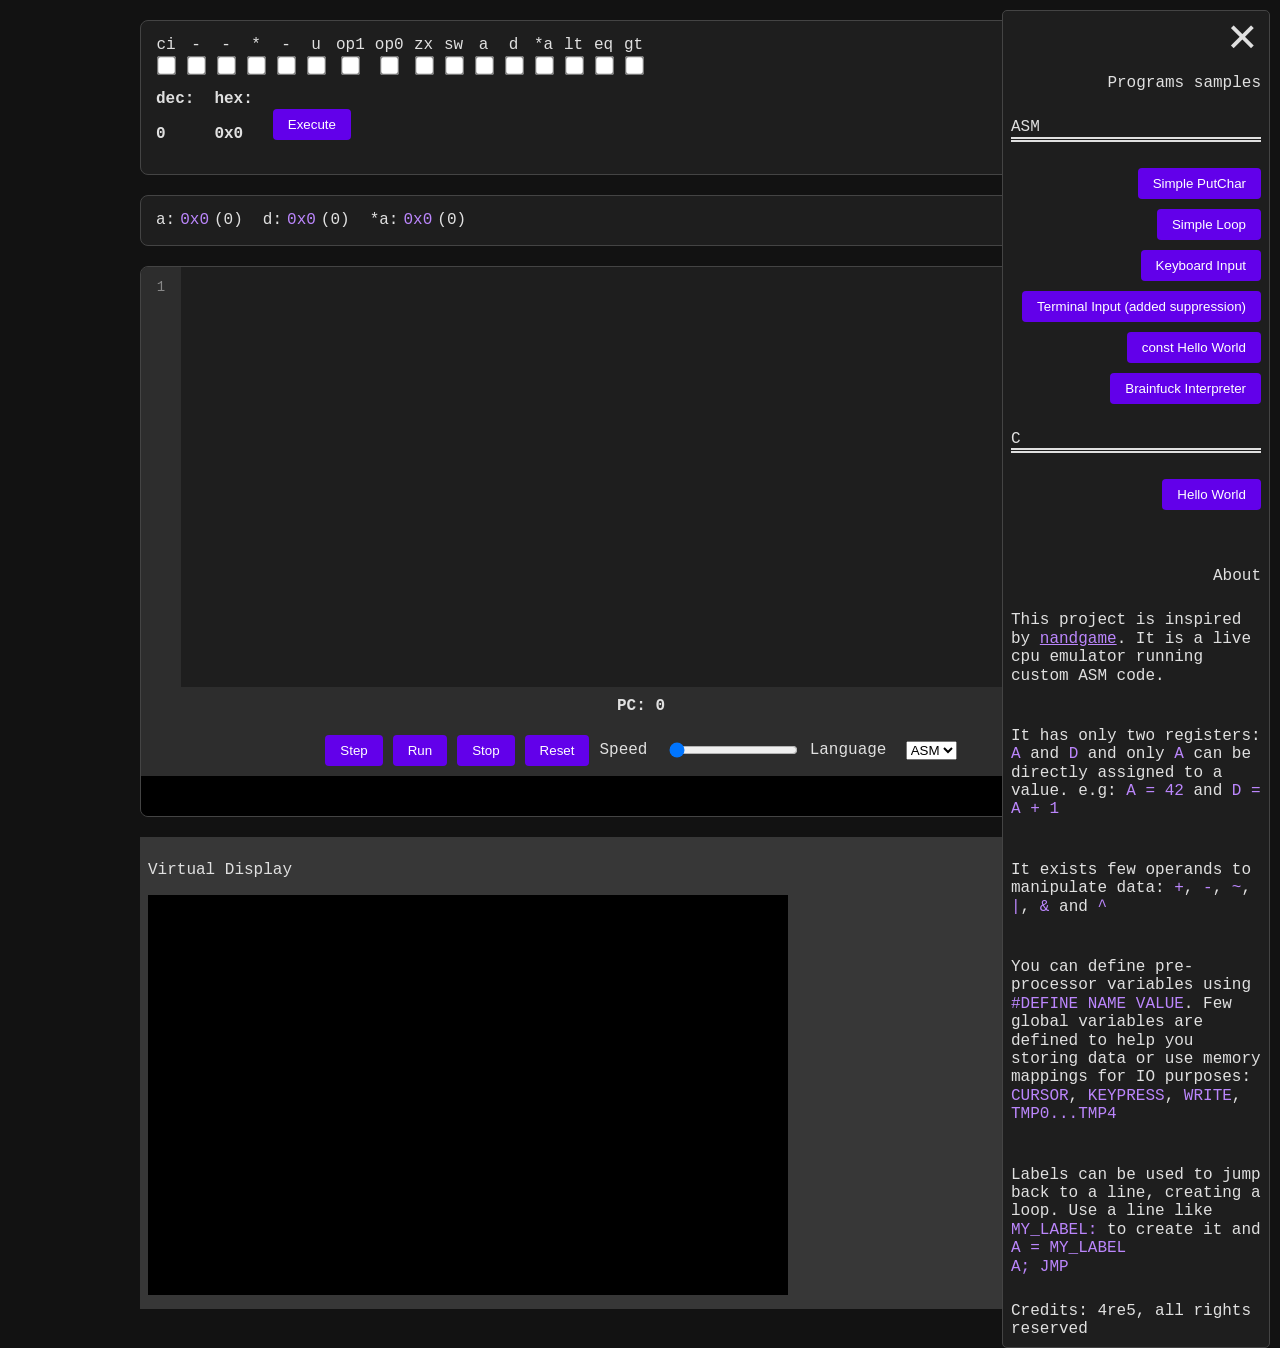
==== index.html @ a8ddbbe0 "added exemples & cleaned+optimized code" ====
<!DOCTYPE html>
<html lang="en">
<head>
    <meta charset="UTF-8">
    <meta name="viewport" content="width=device-width, initial-scale=1.0">
    <title>Emulator</title>
    <link rel="stylesheet" href="styles.css">
    <link rel="stylesheet" href="https://fonts.googleapis.com/css2?family=Inter:wght@100;200;300;400;500;600;700;800;900&amp;display=swap" data-tag="font">
</head>
<body>
    <noscript>Please enable JavaScript in order to access this page</noscript>
    <div class="emulator-container">
        <div class="control-panel">
            <div class="binary-switches" onclick="viewUpdate()">
                <!-- Switches with labels -->
                <div class="switch"><span>ci</span><input type="checkbox"></div>
                <div class="switch"><span>-</span><input type="checkbox"></div>
                <div class="switch"><span>-</span><input type="checkbox"></div>
                <div class="switch"><span>*</span><input type="checkbox"></div>
                <div class="switch"><span>-</span><input type="checkbox"></div>
                <div class="switch"><span>u</span><input type="checkbox"></div>
                <div class="switch"><span>op1</span><input type="checkbox"></div>
                <div class="switch"><span>op0</span><input type="checkbox"></div>
                <div class="switch"><span>zx</span><input type="checkbox"></div>
                <div class="switch"><span>sw</span><input type="checkbox"></div>
                <div class="switch"><span>a</span><input type="checkbox"></div>
                <div class="switch"><span>d</span><input type="checkbox"></div>
                <div class="switch"><span>*a</span><input type="checkbox"></div>
                <div class="switch"><span>lt</span><input type="checkbox"></div>
                <div class="switch"><span>eq</span><input type="checkbox"></div>
                <div class="switch"><span>gt</span><input type="checkbox"></div>
            </div>
            <div class="output-display">
                <span>dec: <p id="decimal_result">0</p></span>
                <span>hex: <p id="hexadecimal_result">0x0</p></span>
                <button class="btn" onclick="asm_exec_opcode(result)">Execute</button>
            </div>
        </div>

        <div class="registers-panel">
            <div class="register"><span>a:</span> <p>0x0</p><span>(0)</span></div>
            <div class="register"><span>d:</span> <p>0x0</p><span>(0)</span></div>
            <div class="register"><span>*a:</span> <p>0x0</p><span>(0)</span></div>
        </div>

        <div class="code-editor-container">
            <div class="code-editor-div">
                <div class="line-numbers" id="asm_line_numbers"></div>
                <textarea class="code-editor" id="asm_code_editor" autocomplete="on" oninput="editRom()" name="asmcode" spellcheck="false"></textarea>
                <div class="line-numbers" id="c_line_numbers"></div>
                <textarea class="code-editor" id="c_code_editor"   autocomplete="on" oninput="editRom()" name="ccode" spellcheck="false"></textarea>
            </div>
            
            <div class="pc-display">PC: <span id="pc_num">0</span></div>
            <div class="controls">
                <button class="btn" onclick="stepExec()">Step</button>
                <button class="btn" onclick="run()">Run</button>
                <button class="btn" onclick="stop()">Stop</button>
                <button class="btn" onclick="reset()">Reset</button>
                <label style="align-items: center; display: flex;">Speed &nbsp<input id="runSpeedController" type="range" min="0" max="250" value="0"></label>
                <label>Language &nbsp<select id="language_selector" onclick="detectLanguage()"><option itemid="0">ASM</option><option itemid="1">C</option></select></label>
            </div>
            <div class="error_view">
            </div>
        </div>

		<div class="terminal">
			<p>Virtual Display</p>
			<canvas id="terminal_screen" width="640" height="480" onclick="document.getElementById('terminal_input').focus()"></canvas>
            <input id="terminal_input">
		</div>
        
    </div>

    <div class="exemples_dropdown">
        <span class="exemples_cross" onclick="toggle_samples()">&#10005;</span>
        <span>Programs samples</span>
        <p class="title">ASM</p>
        <button class="btn" onclick="load_sample('simple_putchar.asm')">Simple PutChar</button>
        <button class="btn" onclick="load_sample('loop_character_write.asm')">Simple Loop</button>
        <button class="btn" onclick="load_sample('keyboard_input.asm')">Keyboard Input</button>
        <button class="btn" onclick="load_sample('terminal_input.asm')">Terminal Input (added suppression)</button>
        <button class="btn" onclick="load_sample('constants.asm')">const Hello World</button>
        <button class="btn" onclick="load_sample('brainfuck.asm')">Brainfuck Interpreter</button>
        <p class="title">C</p>
        <button class="btn" onclick="load_sample('hello_world.c')">Hello World</button>
        <br>
        <br>
        <span>About</span>
        <p>This project is inspired by <a href="https://nandgame.com/">nandgame</a>. It is a live cpu emulator running custom ASM code.</p>
        <p>It has only two registers: <span>A</span> and <span>D</span> and only <span>A</span> can be directly assigned to a value. e.g: <span>A = 42</span> and <span>D = A + 1</span></p>
        <p>It exists few operands to manipulate data: <span>+</span>, <span>-</span>, <span>~</span>, <span>|</span>, <span>&</span> and <span>^</span></p>
        <p>You can define pre-processor variables using <span>#DEFINE NAME VALUE</span>. Few global variables are defined to help you storing data or use memory mappings for IO purposes: <span>CURSOR</span>, <span>KEYPRESS</span>, <span>WRITE</span>, <span>TMP0...TMP4</span></p>
        <p>Labels can be used to jump back to a line, creating a loop. Use a line like <span>MY_LABEL:</span> to create it and <span>A = MY_LABEL<br>A; JMP</span></p>
        <span>Credits: 4re5, all rights reserved</span>
    </div>

    <script src="./src/utils.js"></script>
    <script src="src/main.js"></script>
    <script src="./src/c_compiler.js"></script>
    <script src="./src/terminal.js"></script>
    
    <script src="./src/script.js"></script>
</body>
</html>
---- styles.css ----
body {
    font-family: 'Courier New', monospace;
    background: #121212;
    color: #e0e0e0;
    margin: 0;
    padding: 20px;

    font-weight: 400;
    font-style: normal;
    text-decoration: none;
    text-transform: none;
    letter-spacing: normal;
    line-height: 1.15;
}

.exemples_dropdown {
    position: absolute;
    overflow-y: hidden;
    right: 10px;
    top: 10px;
    background-color: #1e1e1e;
    border-radius: 5px;
    border-color: #444;
    border-width: 1px;
    border-style: solid;
    width: auto;
    height: auto;
    display: flex;
    flex-direction: column;
    padding: 8px;
    align-items: end;
    gap: 10px;
    z-index: 9999;
    transition: scale(1);
    max-width: 250px;

    .exemples_cross {
        width: 35px;
        height: 35px;
        font-size: 39px;
        cursor: pointer;
        margin-bottom: 10px;
    }

    .title {
        width: 100%;
        border-bottom: 5px double;
    }

    p {
        span {
            color: #bb86fc;
        }
    }
}

a {
    color: #bb86fc;
}

.terminal {
	background-color: #373737;
	padding: 8px;

    input {
        position: absolute;
        width: 1px;
        height: 1px;
        padding: 0;
        margin: -1px;
        overflow: hidden;
        clip: rect(0, 0, 0, 0);
        white-space: nowrap;
        border: 0;
        opacity: 0;
    }
}

.emulator-container {
    display: grid;
    grid-template-rows: auto 1fr;
    gap: 20px;
    max-width: 1000px;
    margin: 0 auto;
}

.control-panel {
    background: #1e1e1e;
    padding: 15px;
    border-radius: 8px;
    border: 1px solid #444;
}

.binary-switches {
    display: flex;
    gap: 10px;
    flex-wrap: wrap;
    margin-bottom: 15px;
}

.switch {
    display: flex;
    flex-direction: column;
    align-items: center;
}

.switch input {
    margin-top: 5px;
    transform: scale(1.5);
}

.output-display {
    display: flex;
    gap: 20px;
    align-items: center;
}

.output-display span {
    font-weight: bold;
}

.btn {
    background: #6200ea;
    color: white;
    border: none;
    padding: 8px 15px;
    border-radius: 4px;
    cursor: pointer;
    transition: background 0.2s;
}

.btn:hover {
    background: #7c4dff;
}

.registers-panel {
    display: flex;
    gap: 20px;
    background: #1e1e1e;
    padding: 15px;
    border-radius: 8px;
    border: 1px solid #444;
}

.register {
    display: flex;
    gap: 5px;
    align-items: center;
}

.register p {
    color: #bb86fc;
    margin: 0;
}

.code-editor-container {
    position: relative;
    border-radius: 8px;
    background: #1e1e1e;
    width: 100%;
    display: flex;
    border: 1px solid #444;
    overflow: hidden;
    flex-direction: column;
}

.line-numbers {
    overflow: hidden;
    flex-shrink: 0;
    /* position: absolute; */
    height: 100%;
    left: 0;
    top: 0;
    width: 40px;
    padding: 10px 0;
    text-align: center;
    background: #2d2d2d;
    color: #888;
    line-height: 1.5;
    font-size: 14px;
    user-select: none;
}

.code-editor-div {
    display: flex;
    flex-direction: row;
    width: 100%;
}

.code-editor {
    width: 50%;
    height: 400px;
    padding: 10px 0 10px 10px;
    background: #1e1e1e;
    color: #e0e0e0;
    border: none;
    font-family: inherit;
    font-size: 14px;
    line-height: 1.5;
    resize: none;
    outline: none;
}

.pc-display {
    padding: 10px;
    background: #2d2d2d;
    text-align: center;
    font-weight: bold;
}

.controls {
    display: flex;
    justify-content: center;
    gap: 10px;
    padding: 10px;
    background: #2d2d2d;

    label {
        align-items: center;
        display: flex;
    }
}

.error_view {
    width: -webkit-fill-available;
    padding: 20px;
    background-color: black;
}

.highlight-line {
    background: rgba(98, 0, 234, 0.2);
    border-left: 3px solid #6200ea;
}
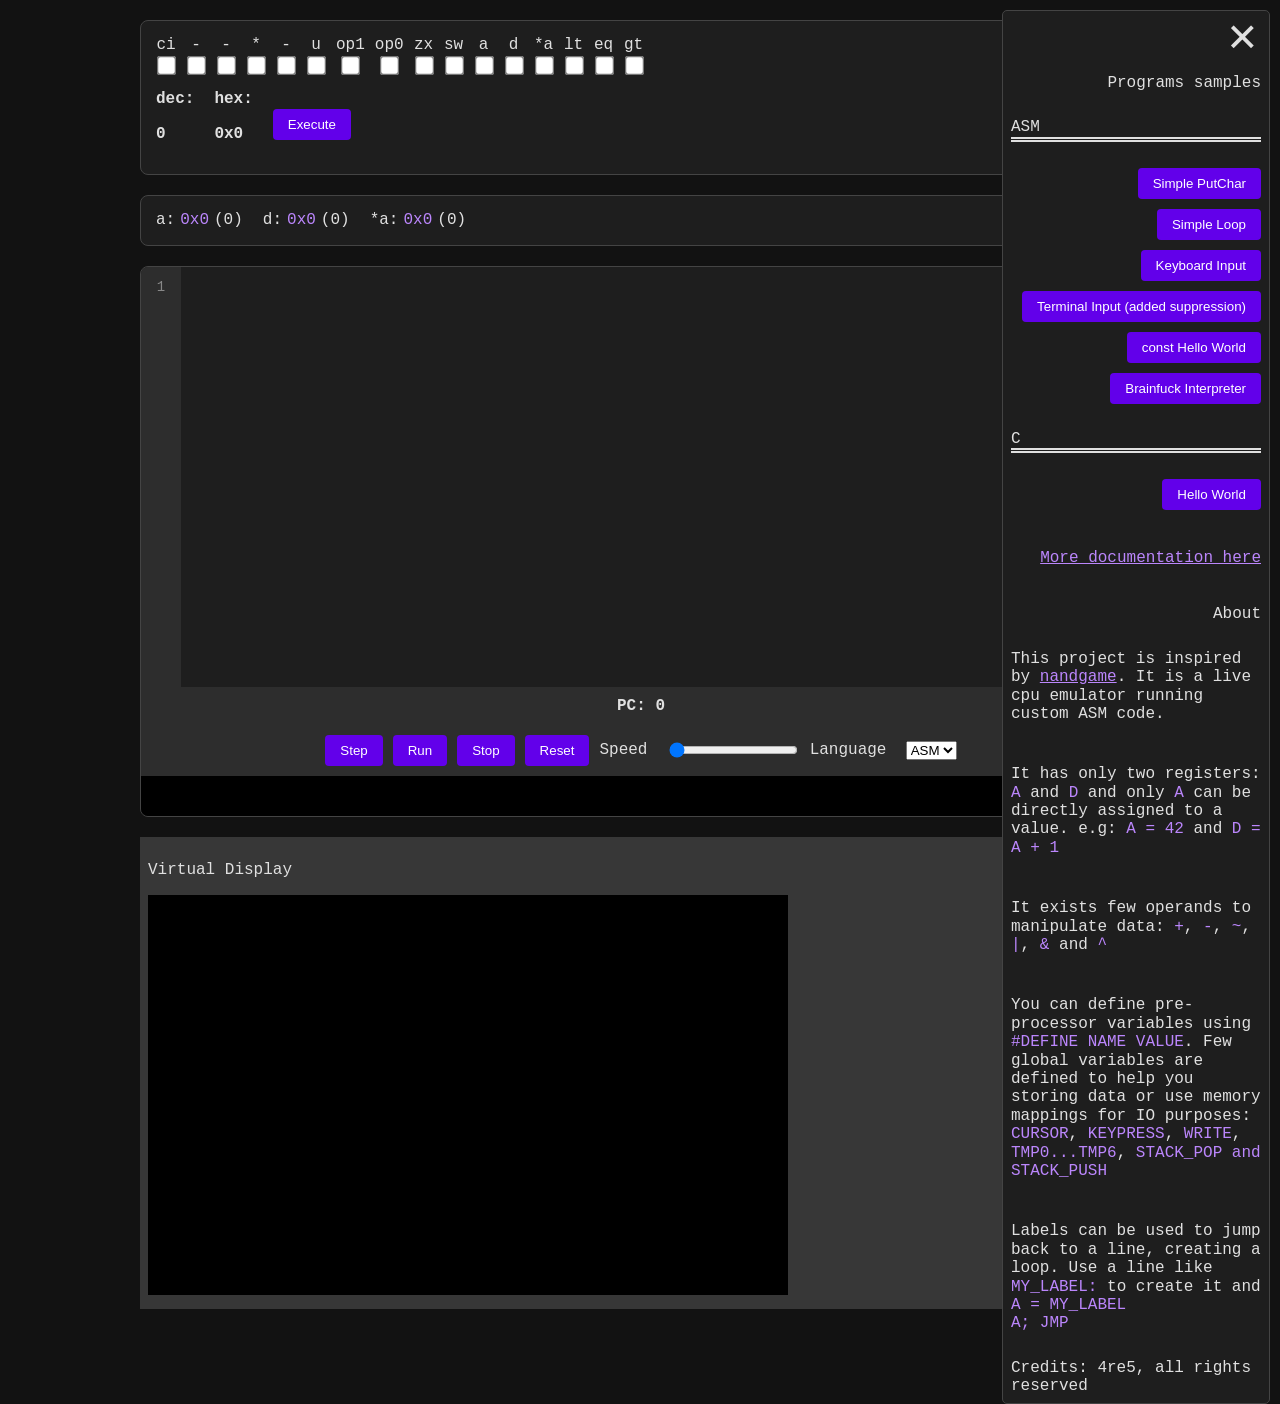
==== commit 35035989: "added stack and returns support in asm" ====
--- a/index.html
+++ b/index.html
@@ -85,12 +85,13 @@
         <p class="title">C</p>
         <button class="btn" onclick="load_sample('hello_world.c')">Hello World</button>
         <br>
+        <a href="./README.md">More documentation here</a>
         <br>
         <span>About</span>
         <p>This project is inspired by <a href="https://nandgame.com/">nandgame</a>. It is a live cpu emulator running custom ASM code.</p>
         <p>It has only two registers: <span>A</span> and <span>D</span> and only <span>A</span> can be directly assigned to a value. e.g: <span>A = 42</span> and <span>D = A + 1</span></p>
         <p>It exists few operands to manipulate data: <span>+</span>, <span>-</span>, <span>~</span>, <span>|</span>, <span>&</span> and <span>^</span></p>
-        <p>You can define pre-processor variables using <span>#DEFINE NAME VALUE</span>. Few global variables are defined to help you storing data or use memory mappings for IO purposes: <span>CURSOR</span>, <span>KEYPRESS</span>, <span>WRITE</span>, <span>TMP0...TMP4</span></p>
+        <p>You can define pre-processor variables using <span>#DEFINE NAME VALUE</span>. Few global variables are defined to help you storing data or use memory mappings for IO purposes: <span>CURSOR</span>, <span>KEYPRESS</span>, <span>WRITE</span>, <span>TMP0...TMP6</span>, <span>STACK_POP and STACK_PUSH</span></p>
         <p>Labels can be used to jump back to a line, creating a loop. Use a line like <span>MY_LABEL:</span> to create it and <span>A = MY_LABEL<br>A; JMP</span></p>
         <span>Credits: 4re5, all rights reserved</span>
     </div>
@@ -99,6 +100,21 @@
     <script src="src/main.js"></script>
     <script src="./src/c_compiler.js"></script>
     <script src="./src/terminal.js"></script>
+
+    <script src="./src/c_compiler/parser.js"></script>
+    <script src="./src/c_compiler/ast.js"></script>
+    <script src="./src/c_compiler/syntax_checker.js"></script>
+    <script src="./src/c_compiler/lexer.js"></script>
+    <script src="./src/c_compiler/compiler.js"></script>
+
+    <!--<script>
+        compileC(`
+void main(void) {
+    int j = -5;
+    int i = 0;
+    int x = 5 * i + j;
+}`)
+    </script>-->
     
     <script src="./src/script.js"></script>
 </body>
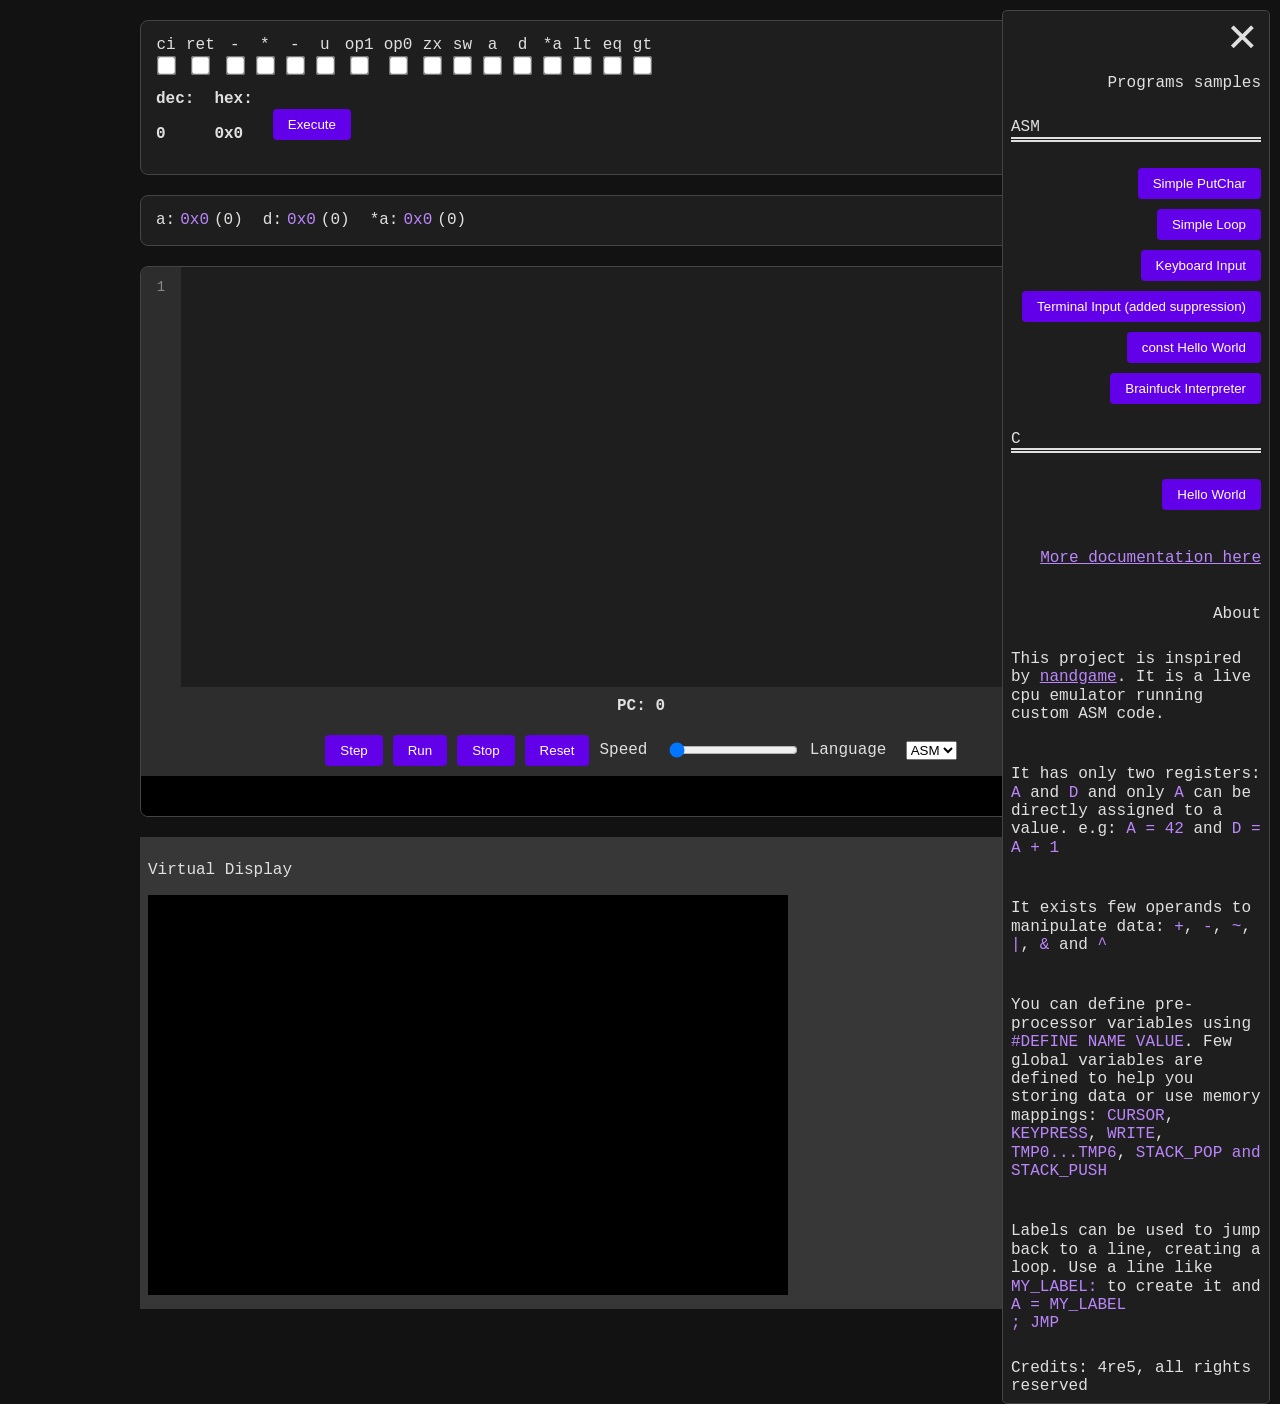
==== commit 1a62bef6: "made execution faster & added returns" ====
--- a/index.html
+++ b/index.html
@@ -14,7 +14,7 @@
             <div class="binary-switches" onclick="viewUpdate()">
                 <!-- Switches with labels -->
                 <div class="switch"><span>ci</span><input type="checkbox"></div>
-                <div class="switch"><span>-</span><input type="checkbox"></div>
+                <div class="switch"><span>ret</span><input type="checkbox"></div>
                 <div class="switch"><span>-</span><input type="checkbox"></div>
                 <div class="switch"><span>*</span><input type="checkbox"></div>
                 <div class="switch"><span>-</span><input type="checkbox"></div>
@@ -91,8 +91,8 @@
         <p>This project is inspired by <a href="https://nandgame.com/">nandgame</a>. It is a live cpu emulator running custom ASM code.</p>
         <p>It has only two registers: <span>A</span> and <span>D</span> and only <span>A</span> can be directly assigned to a value. e.g: <span>A = 42</span> and <span>D = A + 1</span></p>
         <p>It exists few operands to manipulate data: <span>+</span>, <span>-</span>, <span>~</span>, <span>|</span>, <span>&</span> and <span>^</span></p>
-        <p>You can define pre-processor variables using <span>#DEFINE NAME VALUE</span>. Few global variables are defined to help you storing data or use memory mappings for IO purposes: <span>CURSOR</span>, <span>KEYPRESS</span>, <span>WRITE</span>, <span>TMP0...TMP6</span>, <span>STACK_POP and STACK_PUSH</span></p>
-        <p>Labels can be used to jump back to a line, creating a loop. Use a line like <span>MY_LABEL:</span> to create it and <span>A = MY_LABEL<br>A; JMP</span></p>
+        <p>You can define pre-processor variables using <span>#DEFINE NAME VALUE</span>. Few global variables are defined to help you storing data or use memory mappings: <span>CURSOR</span>, <span>KEYPRESS</span>, <span>WRITE</span>, <span>TMP0...TMP6</span>, <span>STACK_POP and STACK_PUSH</span></p>
+        <p>Labels can be used to jump back to a line, creating a loop. Use a line like <span>MY_LABEL:</span> to create it and <span>A = MY_LABEL<br>; JMP</span></p>
         <span>Credits: 4re5, all rights reserved</span>
     </div>
 
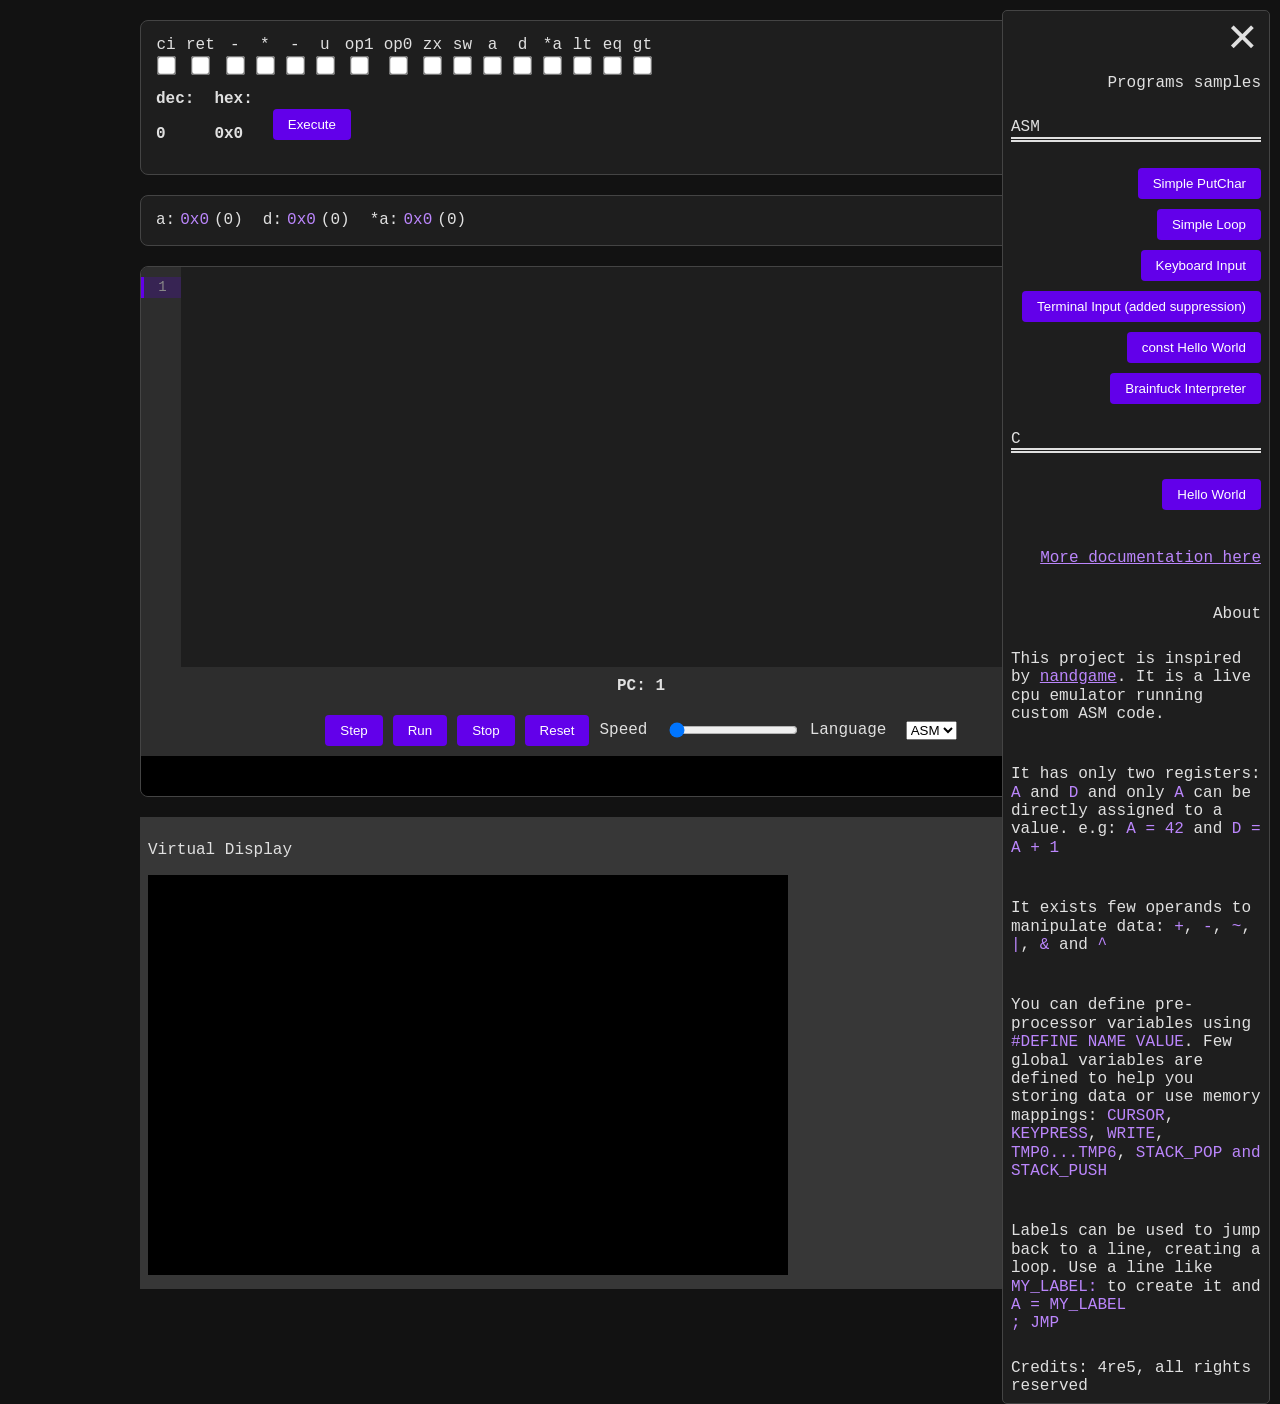
==== commit f6c618d2: "Add files via upload" ====
--- a/index.html
+++ b/index.html
@@ -46,9 +46,15 @@
         <div class="code-editor-container">
             <div class="code-editor-div">
                 <div class="line-numbers" id="asm_line_numbers"></div>
-                <textarea class="code-editor" id="asm_code_editor" autocomplete="on" oninput="editRom()" name="asmcode" spellcheck="false"></textarea>
+                <div class="editor-wrapper" id="asm_editor_wrapper">
+                    <pre class="code-highlight" id="asm_highlight"></pre>
+                    <textarea class="code-editor" id="asm_code_editor" autocomplete="on" oninput="editRom(); updateHighlight();" name="asmcode" spellcheck="false"></textarea>
+                </div>
                 <div class="line-numbers" id="c_line_numbers"></div>
-                <textarea class="code-editor" id="c_code_editor"   autocomplete="on" oninput="editRom()" name="ccode" spellcheck="false"></textarea>
+                <div class="editor-wrapper" id="c_editor_wrapper">
+                    <pre class="code-highlight" id="c_highlight"></pre>
+                    <textarea class="code-editor" id="c_code_editor"   autocomplete="on" oninput="editRom(); updateHighlight();" name="ccode" spellcheck="false"></textarea>
+                </div>
             </div>
             
             <div class="pc-display">PC: <span id="pc_num">0</span></div>
--- a/styles.css
+++ b/styles.css
@@ -11,6 +11,11 @@
     text-transform: none;
     letter-spacing: normal;
     line-height: 1.15;
+}
+
+textarea {
+  tab-size: 2;
+  -moz-tab-size: 2;
 }
 
 .exemples_dropdown {
@@ -187,18 +192,48 @@
     width: 100%;
 }
 
-.code-editor {
+.editor-wrapper {
+    position: relative;
     width: 50%;
     height: 400px;
+    background: #1e1e1e;
+}
+
+.code-editor, .code-highlight {
+    tab-size: 2;
+    -moz-tab-size: 2;
+    width: 100%;
+    height: 100%;
     padding: 10px 0 10px 10px;
-    background: #1e1e1e;
-    color: #e0e0e0;
+    margin: 0;
     border: none;
     font-family: inherit;
     font-size: 14px;
     line-height: 1.5;
+    box-sizing: border-box;
+    white-space: pre;
+    overflow: auto;
+}
+
+.code-editor {
+    position: absolute;
+    top: 0;
+    left: 0;
+    background: transparent;
+    color: transparent;
+    caret-color: #e0e0e0;
+    z-index: 1;
     resize: none;
     outline: none;
+}
+
+.code-highlight {
+    position: absolute;
+    top: 0;
+    left: 0;
+    z-index: 0;
+    pointer-events: none;
+    color: #e0e0e0;
 }
 
 .pc-display {
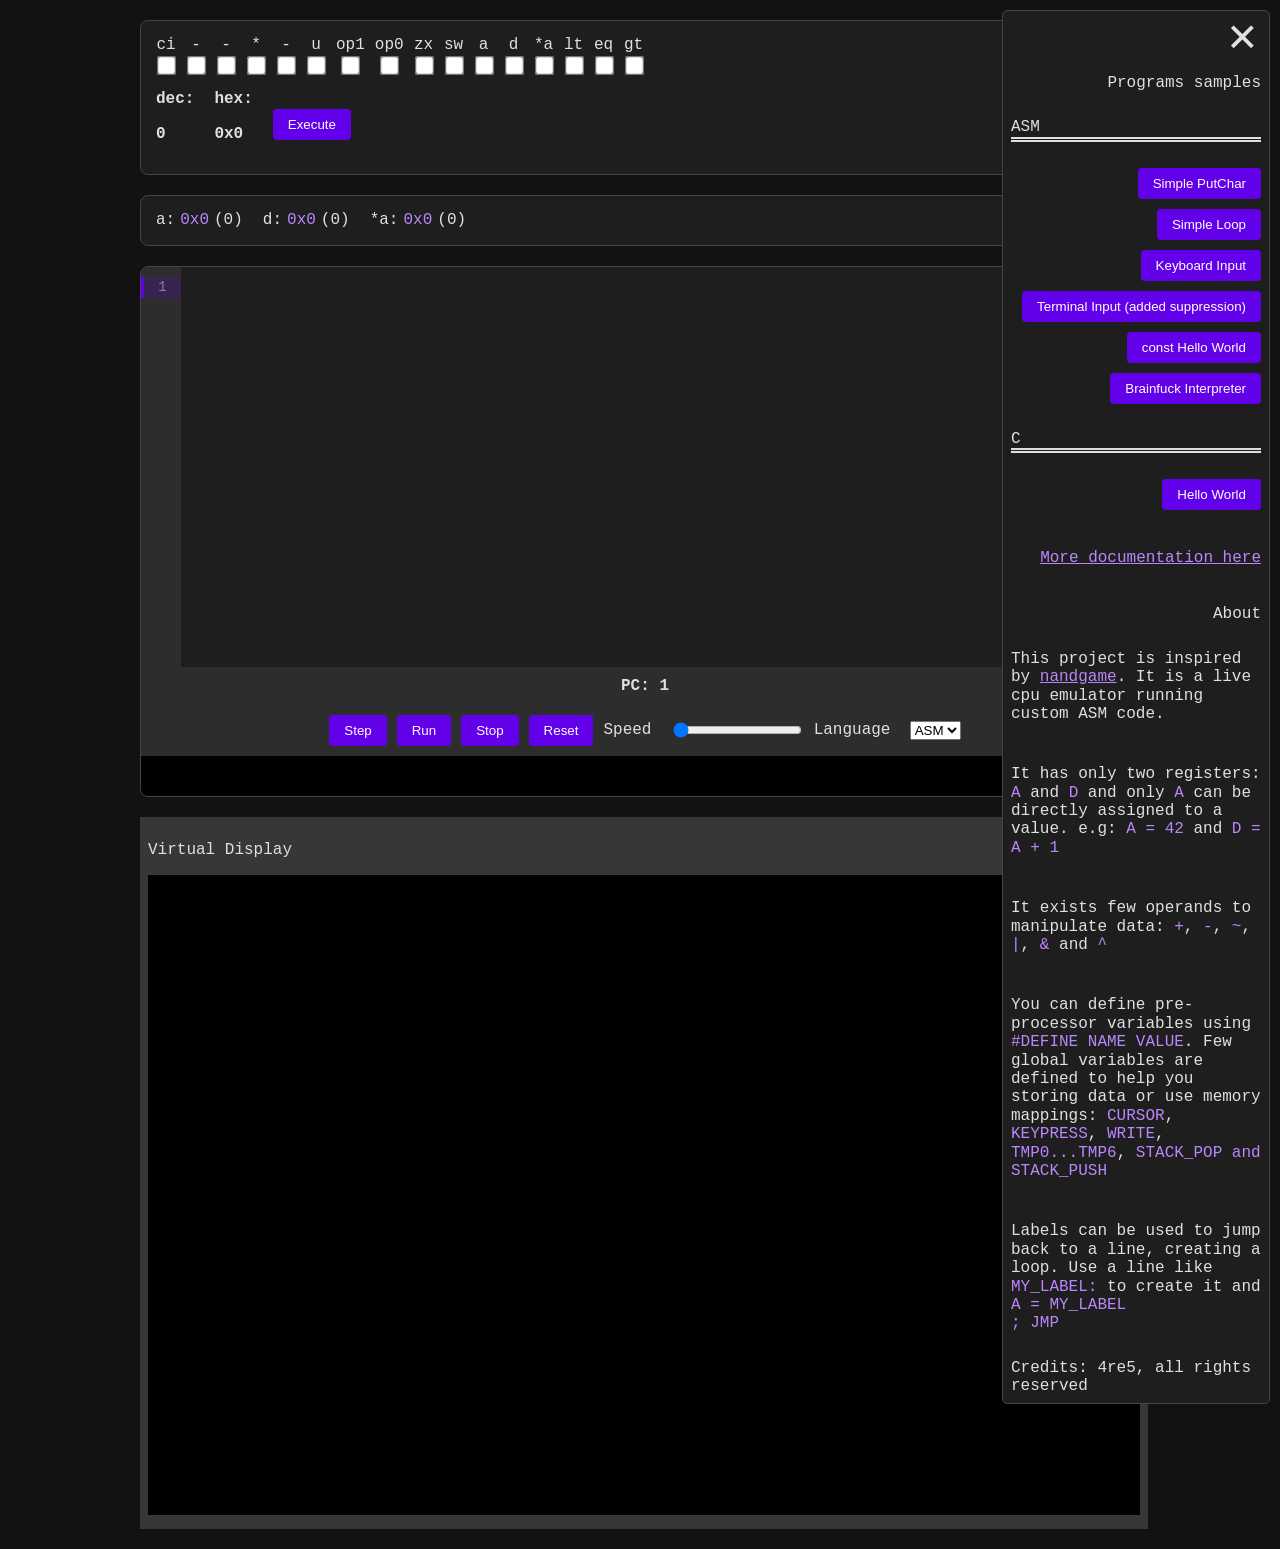
==== commit 292cfda3: "added macros and improved doc" ====
--- a/index.html
+++ b/index.html
@@ -14,7 +14,7 @@
             <div class="binary-switches" onclick="viewUpdate()">
                 <!-- Switches with labels -->
                 <div class="switch"><span>ci</span><input type="checkbox"></div>
-                <div class="switch"><span>ret</span><input type="checkbox"></div>
+                <div class="switch"><span>-</span><input type="checkbox"></div>
                 <div class="switch"><span>-</span><input type="checkbox"></div>
                 <div class="switch"><span>*</span><input type="checkbox"></div>
                 <div class="switch"><span>-</span><input type="checkbox"></div>
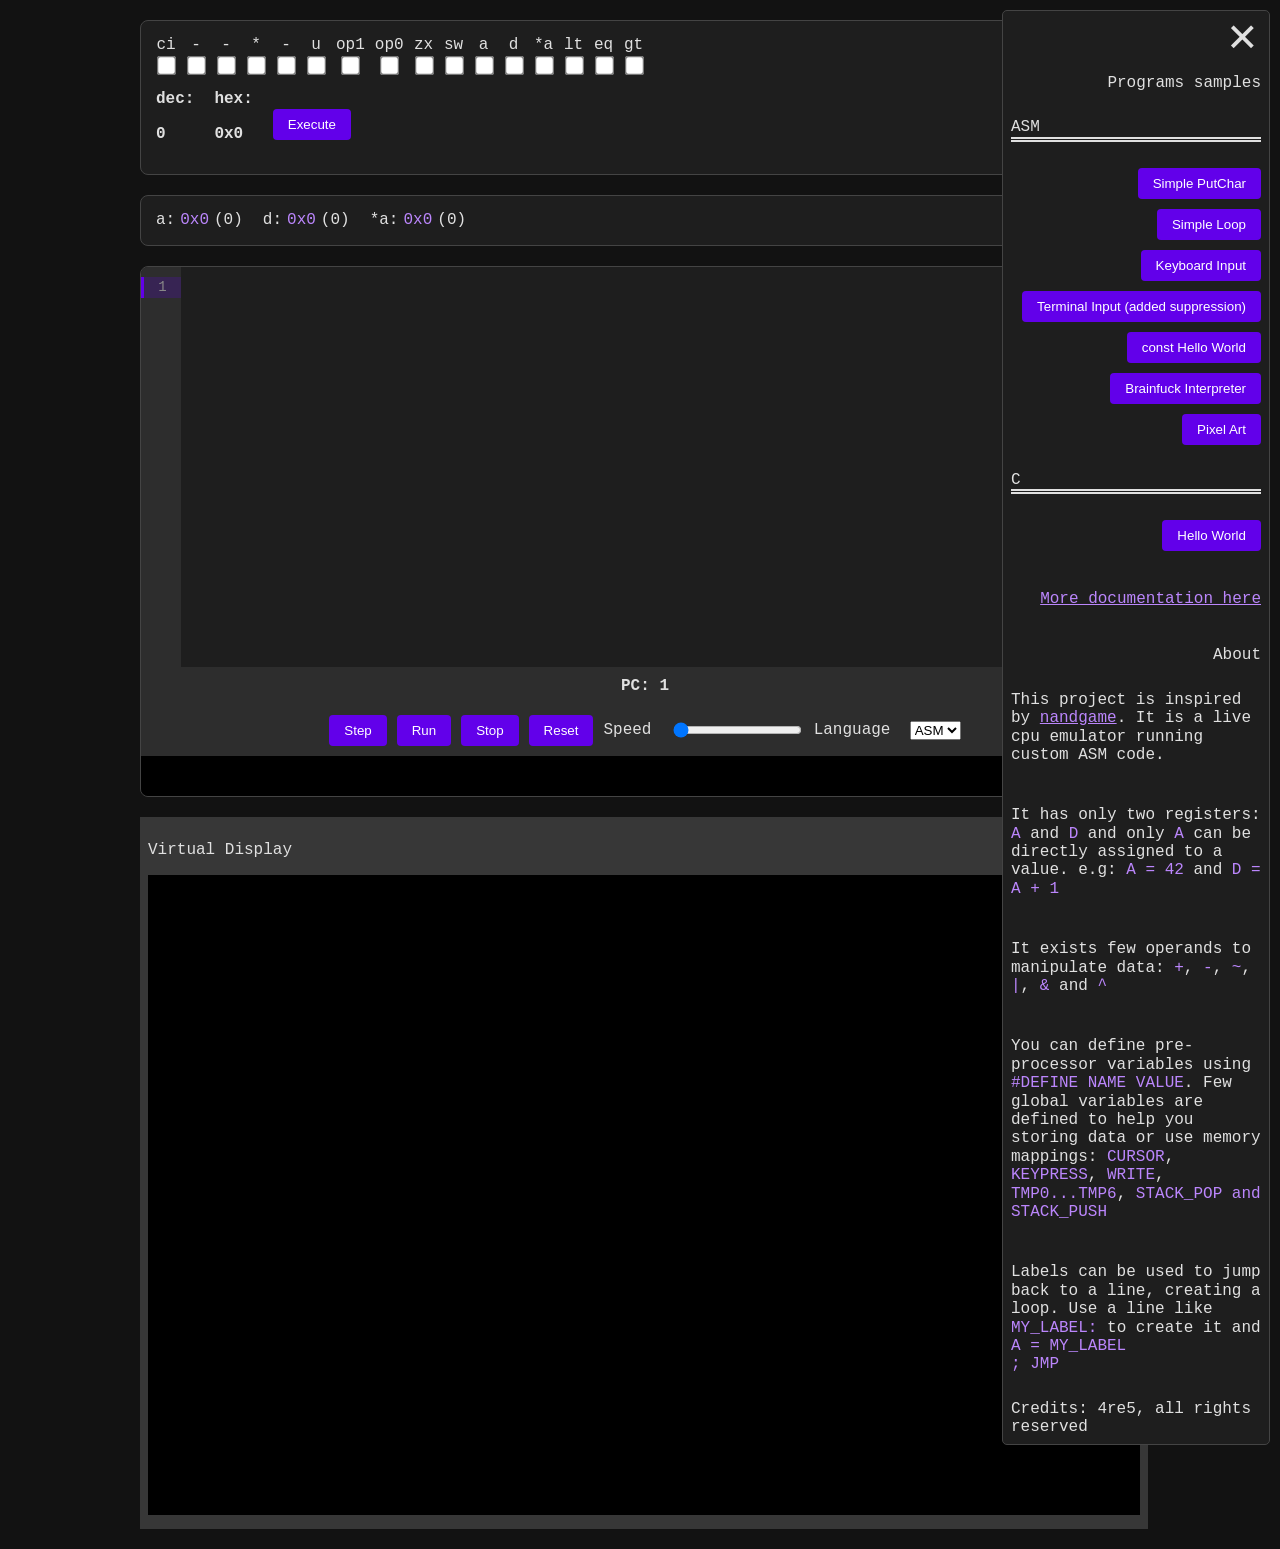
==== commit 995129b0: "Add files via upload" ====
--- a/index.html
+++ b/index.html
@@ -1,127 +1,128 @@
-<!DOCTYPE html>
-<html lang="en">
-<head>
-    <meta charset="UTF-8">
-    <meta name="viewport" content="width=device-width, initial-scale=1.0">
-    <title>Emulator</title>
-    <link rel="stylesheet" href="styles.css">
-    <link rel="stylesheet" href="https://fonts.googleapis.com/css2?family=Inter:wght@100;200;300;400;500;600;700;800;900&amp;display=swap" data-tag="font">
-</head>
-<body>
-    <noscript>Please enable JavaScript in order to access this page</noscript>
-    <div class="emulator-container">
-        <div class="control-panel">
-            <div class="binary-switches" onclick="viewUpdate()">
-                <!-- Switches with labels -->
-                <div class="switch"><span>ci</span><input type="checkbox"></div>
-                <div class="switch"><span>-</span><input type="checkbox"></div>
-                <div class="switch"><span>-</span><input type="checkbox"></div>
-                <div class="switch"><span>*</span><input type="checkbox"></div>
-                <div class="switch"><span>-</span><input type="checkbox"></div>
-                <div class="switch"><span>u</span><input type="checkbox"></div>
-                <div class="switch"><span>op1</span><input type="checkbox"></div>
-                <div class="switch"><span>op0</span><input type="checkbox"></div>
-                <div class="switch"><span>zx</span><input type="checkbox"></div>
-                <div class="switch"><span>sw</span><input type="checkbox"></div>
-                <div class="switch"><span>a</span><input type="checkbox"></div>
-                <div class="switch"><span>d</span><input type="checkbox"></div>
-                <div class="switch"><span>*a</span><input type="checkbox"></div>
-                <div class="switch"><span>lt</span><input type="checkbox"></div>
-                <div class="switch"><span>eq</span><input type="checkbox"></div>
-                <div class="switch"><span>gt</span><input type="checkbox"></div>
-            </div>
-            <div class="output-display">
-                <span>dec: <p id="decimal_result">0</p></span>
-                <span>hex: <p id="hexadecimal_result">0x0</p></span>
-                <button class="btn" onclick="asm_exec_opcode(result)">Execute</button>
-            </div>
-        </div>
-
-        <div class="registers-panel">
-            <div class="register"><span>a:</span> <p>0x0</p><span>(0)</span></div>
-            <div class="register"><span>d:</span> <p>0x0</p><span>(0)</span></div>
-            <div class="register"><span>*a:</span> <p>0x0</p><span>(0)</span></div>
-        </div>
-
-        <div class="code-editor-container">
-            <div class="code-editor-div">
-                <div class="line-numbers" id="asm_line_numbers"></div>
-                <div class="editor-wrapper" id="asm_editor_wrapper">
-                    <pre class="code-highlight" id="asm_highlight"></pre>
-                    <textarea class="code-editor" id="asm_code_editor" autocomplete="on" oninput="editRom(); updateHighlight();" name="asmcode" spellcheck="false"></textarea>
-                </div>
-                <div class="line-numbers" id="c_line_numbers"></div>
-                <div class="editor-wrapper" id="c_editor_wrapper">
-                    <pre class="code-highlight" id="c_highlight"></pre>
-                    <textarea class="code-editor" id="c_code_editor"   autocomplete="on" oninput="editRom(); updateHighlight();" name="ccode" spellcheck="false"></textarea>
-                </div>
-            </div>
-            
-            <div class="pc-display">PC: <span id="pc_num">0</span></div>
-            <div class="controls">
-                <button class="btn" onclick="stepExec()">Step</button>
-                <button class="btn" onclick="run()">Run</button>
-                <button class="btn" onclick="stop()">Stop</button>
-                <button class="btn" onclick="reset()">Reset</button>
-                <label style="align-items: center; display: flex;">Speed &nbsp<input id="runSpeedController" type="range" min="0" max="250" value="0"></label>
-                <label>Language &nbsp<select id="language_selector" onclick="detectLanguage()"><option itemid="0">ASM</option><option itemid="1">C</option></select></label>
-            </div>
-            <div class="error_view">
-            </div>
-        </div>
-
-		<div class="terminal">
-			<p>Virtual Display</p>
-			<canvas id="terminal_screen" width="640" height="480" onclick="document.getElementById('terminal_input').focus()"></canvas>
-            <input id="terminal_input">
-		</div>
-        
-    </div>
-
-    <div class="exemples_dropdown">
-        <span class="exemples_cross" onclick="toggle_samples()">&#10005;</span>
-        <span>Programs samples</span>
-        <p class="title">ASM</p>
-        <button class="btn" onclick="load_sample('simple_putchar.asm')">Simple PutChar</button>
-        <button class="btn" onclick="load_sample('loop_character_write.asm')">Simple Loop</button>
-        <button class="btn" onclick="load_sample('keyboard_input.asm')">Keyboard Input</button>
-        <button class="btn" onclick="load_sample('terminal_input.asm')">Terminal Input (added suppression)</button>
-        <button class="btn" onclick="load_sample('constants.asm')">const Hello World</button>
-        <button class="btn" onclick="load_sample('brainfuck.asm')">Brainfuck Interpreter</button>
-        <p class="title">C</p>
-        <button class="btn" onclick="load_sample('hello_world.c')">Hello World</button>
-        <br>
-        <a href="./README.md">More documentation here</a>
-        <br>
-        <span>About</span>
-        <p>This project is inspired by <a href="https://nandgame.com/">nandgame</a>. It is a live cpu emulator running custom ASM code.</p>
-        <p>It has only two registers: <span>A</span> and <span>D</span> and only <span>A</span> can be directly assigned to a value. e.g: <span>A = 42</span> and <span>D = A + 1</span></p>
-        <p>It exists few operands to manipulate data: <span>+</span>, <span>-</span>, <span>~</span>, <span>|</span>, <span>&</span> and <span>^</span></p>
-        <p>You can define pre-processor variables using <span>#DEFINE NAME VALUE</span>. Few global variables are defined to help you storing data or use memory mappings: <span>CURSOR</span>, <span>KEYPRESS</span>, <span>WRITE</span>, <span>TMP0...TMP6</span>, <span>STACK_POP and STACK_PUSH</span></p>
-        <p>Labels can be used to jump back to a line, creating a loop. Use a line like <span>MY_LABEL:</span> to create it and <span>A = MY_LABEL<br>; JMP</span></p>
-        <span>Credits: 4re5, all rights reserved</span>
-    </div>
-
-    <script src="./src/utils.js"></script>
-    <script src="src/main.js"></script>
-    <script src="./src/c_compiler.js"></script>
-    <script src="./src/terminal.js"></script>
-
-    <script src="./src/c_compiler/parser.js"></script>
-    <script src="./src/c_compiler/ast.js"></script>
-    <script src="./src/c_compiler/syntax_checker.js"></script>
-    <script src="./src/c_compiler/lexer.js"></script>
-    <script src="./src/c_compiler/compiler.js"></script>
-
-    <!--<script>
-        compileC(`
-void main(void) {
-    int j = -5;
-    int i = 0;
-    int x = 5 * i + j;
-}`)
-    </script>-->
-    
-    <script src="./src/script.js"></script>
-</body>
-</html>
+<!DOCTYPE html>
+<html lang="en">
+<head>
+    <meta charset="UTF-8">
+    <meta name="viewport" content="width=device-width, initial-scale=1.0">
+    <title>Emulator</title>
+    <link rel="stylesheet" href="styles.css">
+    <link rel="stylesheet" href="https://fonts.googleapis.com/css2?family=Inter:wght@100;200;300;400;500;600;700;800;900&amp;display=swap" data-tag="font">
+</head>
+<body>
+    <noscript>Please enable JavaScript in order to access this page</noscript>
+    <div class="emulator-container">
+        <div class="control-panel">
+            <div class="binary-switches" onclick="viewUpdate()">
+                <!-- Switches with labels -->
+                <div class="switch"><span>ci</span><input type="checkbox"></div>
+                <div class="switch"><span>-</span><input type="checkbox"></div>
+                <div class="switch"><span>-</span><input type="checkbox"></div>
+                <div class="switch"><span>*</span><input type="checkbox"></div>
+                <div class="switch"><span>-</span><input type="checkbox"></div>
+                <div class="switch"><span>u</span><input type="checkbox"></div>
+                <div class="switch"><span>op1</span><input type="checkbox"></div>
+                <div class="switch"><span>op0</span><input type="checkbox"></div>
+                <div class="switch"><span>zx</span><input type="checkbox"></div>
+                <div class="switch"><span>sw</span><input type="checkbox"></div>
+                <div class="switch"><span>a</span><input type="checkbox"></div>
+                <div class="switch"><span>d</span><input type="checkbox"></div>
+                <div class="switch"><span>*a</span><input type="checkbox"></div>
+                <div class="switch"><span>lt</span><input type="checkbox"></div>
+                <div class="switch"><span>eq</span><input type="checkbox"></div>
+                <div class="switch"><span>gt</span><input type="checkbox"></div>
+            </div>
+            <div class="output-display">
+                <span>dec: <p id="decimal_result">0</p></span>
+                <span>hex: <p id="hexadecimal_result">0x0</p></span>
+                <button class="btn" onclick="asm_exec_opcode(result)">Execute</button>
+            </div>
+        </div>
+
+        <div class="registers-panel">
+            <div class="register"><span>a:</span> <p>0x0</p><span>(0)</span></div>
+            <div class="register"><span>d:</span> <p>0x0</p><span>(0)</span></div>
+            <div class="register"><span>*a:</span> <p>0x0</p><span>(0)</span></div>
+        </div>
+
+        <div class="code-editor-container">
+            <div class="code-editor-div">
+                <div class="line-numbers" id="asm_line_numbers"></div>
+                <div class="editor-wrapper" id="asm_editor_wrapper">
+                    <pre class="code-highlight" id="asm_highlight"></pre>
+                    <textarea class="code-editor" id="asm_code_editor" autocomplete="on" oninput="editRom(); updateHighlight();" name="asmcode" spellcheck="false"></textarea>
+                </div>
+                <div class="line-numbers" id="c_line_numbers"></div>
+                <div class="editor-wrapper" id="c_editor_wrapper">
+                    <pre class="code-highlight" id="c_highlight"></pre>
+                    <textarea class="code-editor" id="c_code_editor"   autocomplete="on" oninput="editRom(); updateHighlight();" name="ccode" spellcheck="false"></textarea>
+                </div>
+            </div>
+            
+            <div class="pc-display">PC: <span id="pc_num">0</span></div>
+            <div class="controls">
+                <button class="btn" onclick="stepExec()">Step</button>
+                <button class="btn" onclick="run()">Run</button>
+                <button class="btn" onclick="stop()">Stop</button>
+                <button class="btn" onclick="reset()">Reset</button>
+                <label style="align-items: center; display: flex;">Speed &nbsp<input id="runSpeedController" type="range" min="0" max="250" value="0"></label>
+                <label>Language &nbsp<select id="language_selector" onclick="detectLanguage()"><option itemid="0">ASM</option><option itemid="1">C</option></select></label>
+            </div>
+            <div class="error_view">
+            </div>
+        </div>
+
+		<div class="terminal">
+			<p>Virtual Display</p>
+			<canvas id="terminal_screen" width="640" height="480" onclick="document.getElementById('terminal_input').focus()"></canvas>
+            <input id="terminal_input">
+		</div>
+        
+    </div>
+
+    <div class="exemples_dropdown">
+        <span class="exemples_cross" onclick="toggle_samples()">&#10005;</span>
+        <span>Programs samples</span>
+        <p class="title">ASM</p>
+        <button class="btn" onclick="load_sample('simple_putchar.asm')">Simple PutChar</button>
+        <button class="btn" onclick="load_sample('loop_character_write.asm')">Simple Loop</button>
+        <button class="btn" onclick="load_sample('keyboard_input.asm')">Keyboard Input</button>
+        <button class="btn" onclick="load_sample('terminal_input.asm')">Terminal Input (added suppression)</button>
+        <button class="btn" onclick="load_sample('constants.asm')">const Hello World</button>
+        <button class="btn" onclick="load_sample('brainfuck.asm')">Brainfuck Interpreter</button>
+        <button class="btn" onclick="load_sample('pixel_art.asm')">Pixel Art</button>
+        <p class="title">C</p>
+        <button class="btn" onclick="load_sample('hello_world.c')">Hello World</button>
+        <br>
+        <a href="./README.md">More documentation here</a>
+        <br>
+        <span>About</span>
+        <p>This project is inspired by <a href="https://nandgame.com/">nandgame</a>. It is a live cpu emulator running custom ASM code.</p>
+        <p>It has only two registers: <span>A</span> and <span>D</span> and only <span>A</span> can be directly assigned to a value. e.g: <span>A = 42</span> and <span>D = A + 1</span></p>
+        <p>It exists few operands to manipulate data: <span>+</span>, <span>-</span>, <span>~</span>, <span>|</span>, <span>&</span> and <span>^</span></p>
+        <p>You can define pre-processor variables using <span>#DEFINE NAME VALUE</span>. Few global variables are defined to help you storing data or use memory mappings: <span>CURSOR</span>, <span>KEYPRESS</span>, <span>WRITE</span>, <span>TMP0...TMP6</span>, <span>STACK_POP and STACK_PUSH</span></p>
+        <p>Labels can be used to jump back to a line, creating a loop. Use a line like <span>MY_LABEL:</span> to create it and <span>A = MY_LABEL<br>; JMP</span></p>
+        <span>Credits: 4re5, all rights reserved</span>
+    </div>
+
+    <script src="./src/utils.js"></script>
+    <script src="src/main.js"></script>
+    <script src="./src/c_compiler.js"></script>
+    <script src="./src/terminal.js"></script>
+
+    <script src="./src/c_compiler/parser.js"></script>
+    <script src="./src/c_compiler/ast.js"></script>
+    <script src="./src/c_compiler/syntax_checker.js"></script>
+    <script src="./src/c_compiler/lexer.js"></script>
+    <script src="./src/c_compiler/compiler.js"></script>
+
+    <!--<script>
+        compileC(`
+void main(void) {
+    int j = -5;
+    int i = 0;
+    int x = 5 * i + j;
+}`)
+    </script>-->
+    
+    <script src="./src/script.js"></script>
+</body>
+</html>
--- a/styles.css
+++ b/styles.css
@@ -1,268 +1,268 @@
-body {
-    font-family: 'Courier New', monospace;
-    background: #121212;
-    color: #e0e0e0;
-    margin: 0;
-    padding: 20px;
-
-    font-weight: 400;
-    font-style: normal;
-    text-decoration: none;
-    text-transform: none;
-    letter-spacing: normal;
-    line-height: 1.15;
-}
-
-textarea {
-  tab-size: 2;
-  -moz-tab-size: 2;
-}
-
-.exemples_dropdown {
-    position: absolute;
-    overflow-y: hidden;
-    right: 10px;
-    top: 10px;
-    background-color: #1e1e1e;
-    border-radius: 5px;
-    border-color: #444;
-    border-width: 1px;
-    border-style: solid;
-    width: auto;
-    height: auto;
-    display: flex;
-    flex-direction: column;
-    padding: 8px;
-    align-items: end;
-    gap: 10px;
-    z-index: 9999;
-    transition: scale(1);
-    max-width: 250px;
-
-    .exemples_cross {
-        width: 35px;
-        height: 35px;
-        font-size: 39px;
-        cursor: pointer;
-        margin-bottom: 10px;
-    }
-
-    .title {
-        width: 100%;
-        border-bottom: 5px double;
-    }
-
-    p {
-        span {
-            color: #bb86fc;
-        }
-    }
-}
-
-a {
-    color: #bb86fc;
-}
-
-.terminal {
-	background-color: #373737;
-	padding: 8px;
-
-    input {
-        position: absolute;
-        width: 1px;
-        height: 1px;
-        padding: 0;
-        margin: -1px;
-        overflow: hidden;
-        clip: rect(0, 0, 0, 0);
-        white-space: nowrap;
-        border: 0;
-        opacity: 0;
-    }
-}
-
-.emulator-container {
-    display: grid;
-    grid-template-rows: auto 1fr;
-    gap: 20px;
-    max-width: 1000px;
-    margin: 0 auto;
-}
-
-.control-panel {
-    background: #1e1e1e;
-    padding: 15px;
-    border-radius: 8px;
-    border: 1px solid #444;
-}
-
-.binary-switches {
-    display: flex;
-    gap: 10px;
-    flex-wrap: wrap;
-    margin-bottom: 15px;
-}
-
-.switch {
-    display: flex;
-    flex-direction: column;
-    align-items: center;
-}
-
-.switch input {
-    margin-top: 5px;
-    transform: scale(1.5);
-}
-
-.output-display {
-    display: flex;
-    gap: 20px;
-    align-items: center;
-}
-
-.output-display span {
-    font-weight: bold;
-}
-
-.btn {
-    background: #6200ea;
-    color: white;
-    border: none;
-    padding: 8px 15px;
-    border-radius: 4px;
-    cursor: pointer;
-    transition: background 0.2s;
-}
-
-.btn:hover {
-    background: #7c4dff;
-}
-
-.registers-panel {
-    display: flex;
-    gap: 20px;
-    background: #1e1e1e;
-    padding: 15px;
-    border-radius: 8px;
-    border: 1px solid #444;
-}
-
-.register {
-    display: flex;
-    gap: 5px;
-    align-items: center;
-}
-
-.register p {
-    color: #bb86fc;
-    margin: 0;
-}
-
-.code-editor-container {
-    position: relative;
-    border-radius: 8px;
-    background: #1e1e1e;
-    width: 100%;
-    display: flex;
-    border: 1px solid #444;
-    overflow: hidden;
-    flex-direction: column;
-}
-
-.line-numbers {
-    overflow: hidden;
-    flex-shrink: 0;
-    /* position: absolute; */
-    height: 100%;
-    left: 0;
-    top: 0;
-    width: 40px;
-    padding: 10px 0;
-    text-align: center;
-    background: #2d2d2d;
-    color: #888;
-    line-height: 1.5;
-    font-size: 14px;
-    user-select: none;
-}
-
-.code-editor-div {
-    display: flex;
-    flex-direction: row;
-    width: 100%;
-}
-
-.editor-wrapper {
-    position: relative;
-    width: 50%;
-    height: 400px;
-    background: #1e1e1e;
-}
-
-.code-editor, .code-highlight {
-    tab-size: 2;
-    -moz-tab-size: 2;
-    width: 100%;
-    height: 100%;
-    padding: 10px 0 10px 10px;
-    margin: 0;
-    border: none;
-    font-family: inherit;
-    font-size: 14px;
-    line-height: 1.5;
-    box-sizing: border-box;
-    white-space: pre;
-    overflow: auto;
-}
-
-.code-editor {
-    position: absolute;
-    top: 0;
-    left: 0;
-    background: transparent;
-    color: transparent;
-    caret-color: #e0e0e0;
-    z-index: 1;
-    resize: none;
-    outline: none;
-}
-
-.code-highlight {
-    position: absolute;
-    top: 0;
-    left: 0;
-    z-index: 0;
-    pointer-events: none;
-    color: #e0e0e0;
-}
-
-.pc-display {
-    padding: 10px;
-    background: #2d2d2d;
-    text-align: center;
-    font-weight: bold;
-}
-
-.controls {
-    display: flex;
-    justify-content: center;
-    gap: 10px;
-    padding: 10px;
-    background: #2d2d2d;
-
-    label {
-        align-items: center;
-        display: flex;
-    }
-}
-
-.error_view {
-    width: -webkit-fill-available;
-    padding: 20px;
-    background-color: black;
-}
-
-.highlight-line {
-    background: rgba(98, 0, 234, 0.2);
-    border-left: 3px solid #6200ea;
-}
+body {
+    font-family: 'Courier New', monospace;
+    background: #121212;
+    color: #e0e0e0;
+    margin: 0;
+    padding: 20px;
+
+    font-weight: 400;
+    font-style: normal;
+    text-decoration: none;
+    text-transform: none;
+    letter-spacing: normal;
+    line-height: 1.15;
+}
+
+textarea {
+  tab-size: 2;
+  -moz-tab-size: 2;
+}
+
+.exemples_dropdown {
+    position: absolute;
+    overflow-y: hidden;
+    right: 10px;
+    top: 10px;
+    background-color: #1e1e1e;
+    border-radius: 5px;
+    border-color: #444;
+    border-width: 1px;
+    border-style: solid;
+    width: auto;
+    height: auto;
+    display: flex;
+    flex-direction: column;
+    padding: 8px;
+    align-items: end;
+    gap: 10px;
+    z-index: 9999;
+    transition: scale(1);
+    max-width: 250px;
+
+    .exemples_cross {
+        width: 35px;
+        height: 35px;
+        font-size: 39px;
+        cursor: pointer;
+        margin-bottom: 10px;
+    }
+
+    .title {
+        width: 100%;
+        border-bottom: 5px double;
+    }
+
+    p {
+        span {
+            color: #bb86fc;
+        }
+    }
+}
+
+a {
+    color: #bb86fc;
+}
+
+.terminal {
+	background-color: #373737;
+	padding: 8px;
+
+    input {
+        position: absolute;
+        width: 1px;
+        height: 1px;
+        padding: 0;
+        margin: -1px;
+        overflow: hidden;
+        clip: rect(0, 0, 0, 0);
+        white-space: nowrap;
+        border: 0;
+        opacity: 0;
+    }
+}
+
+.emulator-container {
+    display: grid;
+    grid-template-rows: auto 1fr;
+    gap: 20px;
+    max-width: 1000px;
+    margin: 0 auto;
+}
+
+.control-panel {
+    background: #1e1e1e;
+    padding: 15px;
+    border-radius: 8px;
+    border: 1px solid #444;
+}
+
+.binary-switches {
+    display: flex;
+    gap: 10px;
+    flex-wrap: wrap;
+    margin-bottom: 15px;
+}
+
+.switch {
+    display: flex;
+    flex-direction: column;
+    align-items: center;
+}
+
+.switch input {
+    margin-top: 5px;
+    transform: scale(1.5);
+}
+
+.output-display {
+    display: flex;
+    gap: 20px;
+    align-items: center;
+}
+
+.output-display span {
+    font-weight: bold;
+}
+
+.btn {
+    background: #6200ea;
+    color: white;
+    border: none;
+    padding: 8px 15px;
+    border-radius: 4px;
+    cursor: pointer;
+    transition: background 0.2s;
+}
+
+.btn:hover {
+    background: #7c4dff;
+}
+
+.registers-panel {
+    display: flex;
+    gap: 20px;
+    background: #1e1e1e;
+    padding: 15px;
+    border-radius: 8px;
+    border: 1px solid #444;
+}
+
+.register {
+    display: flex;
+    gap: 5px;
+    align-items: center;
+}
+
+.register p {
+    color: #bb86fc;
+    margin: 0;
+}
+
+.code-editor-container {
+    position: relative;
+    border-radius: 8px;
+    background: #1e1e1e;
+    width: 100%;
+    display: flex;
+    border: 1px solid #444;
+    overflow: hidden;
+    flex-direction: column;
+}
+
+.line-numbers {
+    overflow: hidden;
+    flex-shrink: 0;
+    /* position: absolute; */
+    height: 100%;
+    left: 0;
+    top: 0;
+    width: 40px;
+    padding: 10px 0;
+    text-align: center;
+    background: #2d2d2d;
+    color: #888;
+    line-height: 1.5;
+    font-size: 14px;
+    user-select: none;
+}
+
+.code-editor-div {
+    display: flex;
+    flex-direction: row;
+    width: 100%;
+}
+
+.editor-wrapper {
+    position: relative;
+    width: 50%;
+    height: 400px;
+    background: #1e1e1e;
+}
+
+.code-editor, .code-highlight {
+    tab-size: 2;
+    -moz-tab-size: 2;
+    width: 100%;
+    height: 100%;
+    padding: 10px 0 10px 10px;
+    margin: 0;
+    border: none;
+    font-family: inherit;
+    font-size: 14px;
+    line-height: 1.5;
+    box-sizing: border-box;
+    white-space: pre;
+    overflow: auto;
+}
+
+.code-editor {
+    position: absolute;
+    top: 0;
+    left: 0;
+    background: transparent;
+    color: transparent;
+    caret-color: #e0e0e0;
+    z-index: 1;
+    resize: none;
+    outline: none;
+}
+
+.code-highlight {
+    position: absolute;
+    top: 0;
+    left: 0;
+    z-index: 0;
+    pointer-events: none;
+    color: #e0e0e0;
+}
+
+.pc-display {
+    padding: 10px;
+    background: #2d2d2d;
+    text-align: center;
+    font-weight: bold;
+}
+
+.controls {
+    display: flex;
+    justify-content: center;
+    gap: 10px;
+    padding: 10px;
+    background: #2d2d2d;
+
+    label {
+        align-items: center;
+        display: flex;
+    }
+}
+
+.error_view {
+    width: -webkit-fill-available;
+    padding: 20px;
+    background-color: black;
+}
+
+.highlight-line {
+    background: rgba(98, 0, 234, 0.2);
+    border-left: 3px solid #6200ea;
+}
